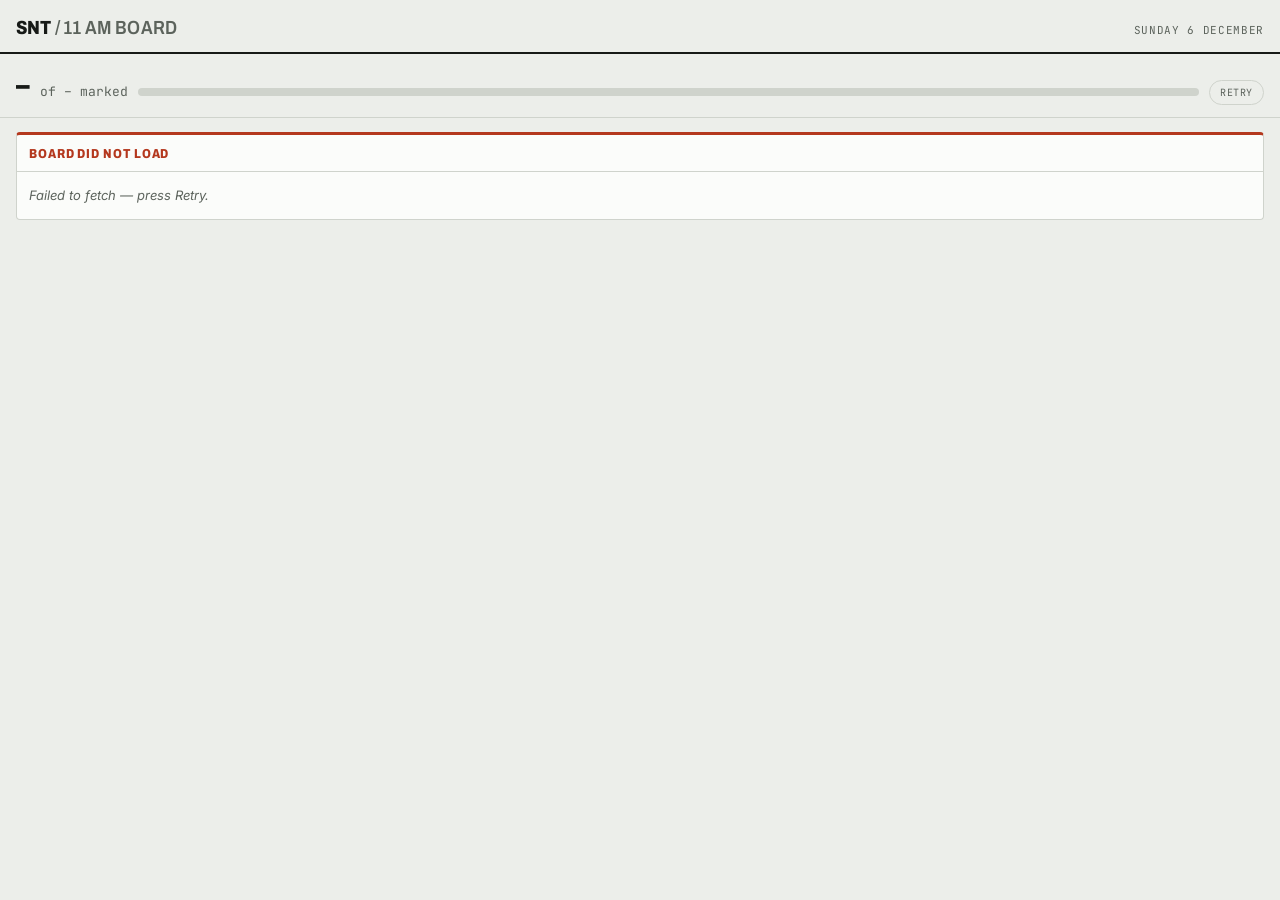
==== dashboard.html @ 56787c3a "Add files via upload" ====
<!DOCTYPE html>
<html lang="en">
<head>
<meta charset="utf-8">
<meta name="viewport" content="width=device-width, initial-scale=1">
<title>11 AM Board — SNT Field Board</title>
<link rel="preconnect" href="https://fonts.googleapis.com">
<link rel="preconnect" href="https://fonts.gstatic.com" crossorigin>
<link href="https://fonts.googleapis.com/css2?family=Archivo:wght@600;700;800&family=Inter:wght@400;500;600;700&family=JetBrains+Mono:wght@400;700&display=swap" rel="stylesheet">
<link rel="stylesheet" href="style.css">
</head>
<body>

<div class="mast">
  <h1>SNT <span>/ 11 AM Board</span></h1>
  <div class="date" id="mastDate"></div>
</div>

<div class="tally">
  <strong class="big" id="cnt">–</strong>
  <span class="of" id="of">of – marked</span>
  <span class="bar"><i id="bar" style="width:0%"></i></span>
  <button class="refresh" id="refreshBtn">Refresh</button>
</div>

<main class="board" id="board"></main>

<script src="data.js"></script>
<script>
(function () {
  const $ = (id) => document.getElementById(id);
  $("mastDate").textContent = prettyDateIST();

  const byId = Object.fromEntries(MRS.map((m) => [m.id, m]));

  function esc(s) {
    return String(s == null ? "" : s).replace(/[&<>"]/g, (c) =>
      ({ "&": "&amp;", "<": "&lt;", ">": "&gt;", '"': "&quot;" }[c])
    );
  }
  function isLate(t) {
    if (!t) return false;
    const h = parseInt(String(t).split(":")[0], 10);
    return Number.isFinite(h) && h >= CUTOFF_HOUR;
  }

  function render(rows) {
    // last entry per MR wins
    const marked = {};
    rows.forEach((r) => { marked[r.mrId] = r; });

    const buckets = {};
    ZONE_ORDER.forEach((z) => (buckets[z] = []));
    const offField = [], unmarked = [];

    MRS.forEach((m) => {
      const r = marked[m.id];
      if (!r) { unmarked.push(m); return; }
      if (r.status === "WORKING" && buckets[r.zone]) buckets[r.zone].push(r);
      else offField.push(r);
    });

    const total = MRS.length;
    const done = total - unmarked.length;
    $("cnt").textContent = done;
    $("of").textContent = "of " + total + " marked";
    $("bar").style.width = (total ? (done / total) * 100 : 0) + "%";

    let html = "";

    ZONE_ORDER.forEach((z) => {
      const list = buckets[z];
      html += `<section class="box" style="--zc:var(${ZONE_KEY[z].var})">
        <header><h2>${esc(z)}</h2><span class="n">${list.length}</span></header>`;
      html += list.length
        ? "<ul>" + list.map((r) => `<li>
              <span class="nm">${esc(r.mrName)}<span class="dv">${esc(r.division)}</span></span>
              <span class="loc">${esc(r.city)}${isLate(r.time) ? '<span class="tag-late">LATE</span>' : ""}</span>
            </li>`).join("") + "</ul>"
        : '<p class="empty">Nobody in this zone today.</p>';
      html += "</section>";
    });

    const LBL = { HQ: "Travelling to HQ", OFFICE: "SNT Office", LEAVE: "On leave" };
    html += `<section class="box offfield">
      <header><h2>Not in field — declared</h2><span class="n">${offField.length}</span></header>`;
    html += offField.length
      ? "<ul>" + offField.map((r) => `<li>
            <span class="nm">${esc(r.mrName)}<span class="dv">${esc(r.division)}</span></span>
            <span class="loc">${esc(LBL[r.status] || r.status)}${isLate(r.time) ? '<span class="tag-late">LATE</span>' : ""}</span>
          </li>`).join("") + "</ul>"
      : '<p class="empty">Everyone is in the field.</p>';
    html += "</section>";

    html += `<section class="box unmarked${unmarked.length ? "" : " clear"}">
      <header><h2>Not marked — call these</h2><span class="n">${unmarked.length}</span></header>`;
    html += unmarked.length
      ? "<ul>" + unmarked.map((m) => `<li>
            <span class="nm">${esc(m.name)}<span class="dv">${esc(m.division)}</span></span>
          </li>`).join("") + "</ul>"
      : '<p class="empty">All ' + MRS.length + ' marked. Nothing to chase.</p>';
    html += "</section>";

    $("board").innerHTML = html;
  }

  async function load() {
    const b = $("refreshBtn");
    b.textContent = "Loading…";
    try {
      const res = await fetch(API_URL + "?date=" + todayIST() + "&t=" + Date.now(), { redirect: "follow" });
      const out = await res.json();
      if (!out.ok) throw new Error(out.error || "load failed");
      render(out.rows || []);
      b.textContent = "Refresh";
    } catch (e) {
      b.textContent = "Retry";
      $("board").innerHTML =
        '<section class="box unmarked"><header><h2>Board did not load</h2></header>' +
        '<p class="empty">' + esc(e.message) + ' — press Retry.</p></section>';
    }
  }

  $("refreshBtn").addEventListener("click", load);
  load();
  setInterval(load, 60000);
})();
</script>
</body>
</html>
---- style.css ----
:root {
  --paper:  #ECEEEA;
  --card:   #FBFCFA;
  --ink:    #171A17;
  --ink-2:  #5C635C;
  --rule:   #CFD3CC;
  --green:  #17624A;
  --alert:  #B4381E;
  --late:   #A35C09;

  --z-north:   #3B5BA5;
  --z-central: #6B4E9B;
  --z-south:   #0F7A6B;
  --z-west:    #9A6A0F;

  --r: 4px;
  --shadow: 0 1px 0 var(--rule);
}

* { box-sizing: border-box; margin: 0; padding: 0; -webkit-tap-highlight-color: transparent; }

body {
  background: var(--paper);
  color: var(--ink);
  font-family: "Inter", system-ui, -apple-system, "Segoe UI", sans-serif;
  font-size: 16px;
  line-height: 1.45;
  -webkit-font-smoothing: antialiased;
}

/* ---------- masthead ---------- */
.mast {
  border-bottom: 2px solid var(--ink);
  padding: 14px 16px 10px;
  display: flex; align-items: baseline; justify-content: space-between; gap: 12px;
}
.mast h1 {
  font-family: "Archivo", "Inter", sans-serif;
  font-weight: 800; font-stretch: 85%;
  font-size: 19px; letter-spacing: .01em; text-transform: uppercase;
}
.mast h1 span { color: var(--ink-2); font-weight: 600; }
.mast .date {
  font-family: "JetBrains Mono", ui-monospace, monospace;
  font-size: 11px; color: var(--ink-2); text-transform: uppercase; letter-spacing: .06em;
  text-align: right; white-space: nowrap;
}

/* ---------- generic ---------- */
.wrap { max-width: 560px; margin: 0 auto; padding: 18px 16px 64px; }
.eyebrow {
  font-family: "JetBrains Mono", ui-monospace, monospace;
  font-size: 10px; letter-spacing: .14em; text-transform: uppercase;
  color: var(--ink-2); margin-bottom: 8px; display: block;
}
.step { margin-bottom: 26px; }
.step[hidden] { display: none; }

select, input[type="text"] {
  width: 100%; font: inherit; font-size: 17px;
  padding: 13px 12px; background: var(--card);
  border: 1px solid var(--rule); border-radius: var(--r); color: var(--ink);
  appearance: none;
  background-image: url("data:image/svg+xml;utf8,<svg xmlns='http://www.w3.org/2000/svg' width='12' height='8'><path d='M1 1l5 5 5-5' stroke='%235C635C' stroke-width='1.6' fill='none'/></svg>");
  background-repeat: no-repeat; background-position: right 12px center;
}
input[type="text"] { background-image: none; }
select:focus-visible, input:focus-visible, button:focus-visible {
  outline: 2px solid var(--ink); outline-offset: 2px;
}
select:disabled { opacity: .45; }

/* ---------- status pills ---------- */
.statuses { display: grid; gap: 8px; }
.statuses button {
  font: inherit; font-size: 16px; text-align: left;
  padding: 14px 14px; background: var(--card); color: var(--ink);
  border: 1px solid var(--rule); border-radius: var(--r); cursor: pointer;
  display: flex; align-items: center; gap: 11px;
}
.statuses button .dot {
  width: 9px; height: 9px; border-radius: 50%; border: 1.5px solid var(--ink-2); flex: none;
}
.statuses button[aria-pressed="true"] {
  border-color: var(--ink); background: var(--ink); color: var(--paper);
}
.statuses button[aria-pressed="true"] .dot { background: var(--paper); border-color: var(--paper); }

/* ---------- submit ---------- */
.submit {
  position: sticky; bottom: 0; padding: 12px 0 0;
  background: linear-gradient(transparent, var(--paper) 22%);
}
.submit button {
  width: 100%; font-family: "Archivo", sans-serif; font-weight: 700; font-stretch: 88%;
  font-size: 17px; letter-spacing: .04em; text-transform: uppercase;
  padding: 17px; border: 0; border-radius: var(--r);
  background: var(--green); color: #fff; cursor: pointer;
}
.submit button:disabled { background: var(--rule); color: var(--ink-2); cursor: not-allowed; }

.msg { margin-top: 10px; font-size: 14px; min-height: 20px; }
.msg.err { color: var(--alert); }

/* ---------- receipt ---------- */
.receipt {
  background: var(--card); border: 1px solid var(--rule);
  border-left: 4px solid var(--green); border-radius: var(--r);
  padding: 18px; margin-bottom: 18px;
}
.receipt h2 {
  font-family: "Archivo", sans-serif; font-weight: 800; font-stretch: 85%;
  text-transform: uppercase; font-size: 15px; letter-spacing: .04em; margin-bottom: 10px;
}
.receipt dl { display: grid; grid-template-columns: 92px 1fr; gap: 6px 10px; font-size: 15px; }
.receipt dt { color: var(--ink-2); font-size: 13px; padding-top: 1px; }
.receipt dd { font-weight: 600; }
.linkbtn {
  background: none; border: 0; font: inherit; font-size: 14px; color: var(--ink-2);
  text-decoration: underline; text-underline-offset: 3px; cursor: pointer; padding: 8px 0;
}

/* ============ DASHBOARD ============ */
.tally {
  display: flex; align-items: baseline; gap: 10px; flex-wrap: wrap;
  padding: 14px 16px 12px; border-bottom: 1px solid var(--rule);
}
.tally .big {
  font-family: "Archivo", sans-serif; font-weight: 800; font-stretch: 80%;
  font-size: 34px; line-height: 1; letter-spacing: -.01em;
}
.tally .of { font-family: "JetBrains Mono", monospace; font-size: 13px; color: var(--ink-2); }
.tally .bar {
  flex: 1 1 180px; height: 8px; min-width: 120px;
  background: var(--rule); border-radius: 99px; overflow: hidden;
}
.tally .bar i { display: block; height: 100%; background: var(--green); transition: width .5s ease; }
.tally .refresh {
  font-family: "JetBrains Mono", monospace; font-size: 10px; color: var(--ink-2);
  letter-spacing: .06em; text-transform: uppercase;
  background: none; border: 1px solid var(--rule); border-radius: 99px;
  padding: 5px 10px; cursor: pointer;
}

.board {
  display: grid; gap: 12px; padding: 14px 16px 60px;
  grid-template-columns: repeat(auto-fit, minmax(250px, 1fr));
  max-width: 1500px; margin: 0 auto;
}
.box {
  background: var(--card); border: 1px solid var(--rule); border-radius: var(--r);
  border-top: 3px solid var(--zc, var(--ink)); overflow: hidden;
  display: flex; flex-direction: column;
}
.box > header {
  padding: 10px 12px 8px; display: flex; align-items: baseline; justify-content: space-between;
  gap: 8px; border-bottom: 1px solid var(--rule);
}
.box > header h2 {
  font-family: "Archivo", sans-serif; font-weight: 800; font-stretch: 82%;
  font-size: 13px; text-transform: uppercase; letter-spacing: .07em; color: var(--zc, var(--ink));
}
.box > header .n {
  font-family: "JetBrains Mono", monospace; font-size: 15px; font-weight: 700; color: var(--zc, var(--ink));
}
.box ul { list-style: none; }
.box li {
  padding: 9px 12px; border-bottom: 1px solid var(--rule);
  display: flex; align-items: baseline; justify-content: space-between; gap: 8px;
}
.box li:last-child { border-bottom: 0; }
.nm { font-weight: 650; font-size: 15px; }
.dv {
  font-family: "JetBrains Mono", monospace; font-size: 9px; letter-spacing: .07em;
  text-transform: uppercase; color: var(--ink-2);
  border: 1px solid var(--rule); border-radius: 99px; padding: 1px 6px; margin-left: 6px;
  vertical-align: 1px; white-space: nowrap;
}
.loc { font-size: 14px; color: var(--ink-2); text-align: right; white-space: nowrap; }
.tag-late {
  font-family: "JetBrains Mono", monospace; font-size: 9px; letter-spacing: .06em;
  color: var(--late); border: 1px solid var(--late); border-radius: 2px; padding: 0 3px; margin-left: 5px;
}
.empty { padding: 14px 12px; font-size: 13px; color: var(--ink-2); font-style: italic; }

/* the two summary boxes */
.box.offfield { --zc: var(--ink-2); }
.box.unmarked { --zc: var(--alert); grid-column: 1 / -1; }
.box.unmarked ul { display: grid; grid-template-columns: repeat(auto-fill, minmax(180px, 1fr)); }
.box.unmarked li { border-right: 1px solid var(--rule); }
.box.unmarked.clear .empty { color: var(--green); font-style: normal; font-weight: 600; }

@media (max-width: 480px) {
  .board { padding: 12px 12px 48px; }
  .tally .big { font-size: 28px; }
}
@media (prefers-reduced-motion: reduce) { * { transition: none !important; } }
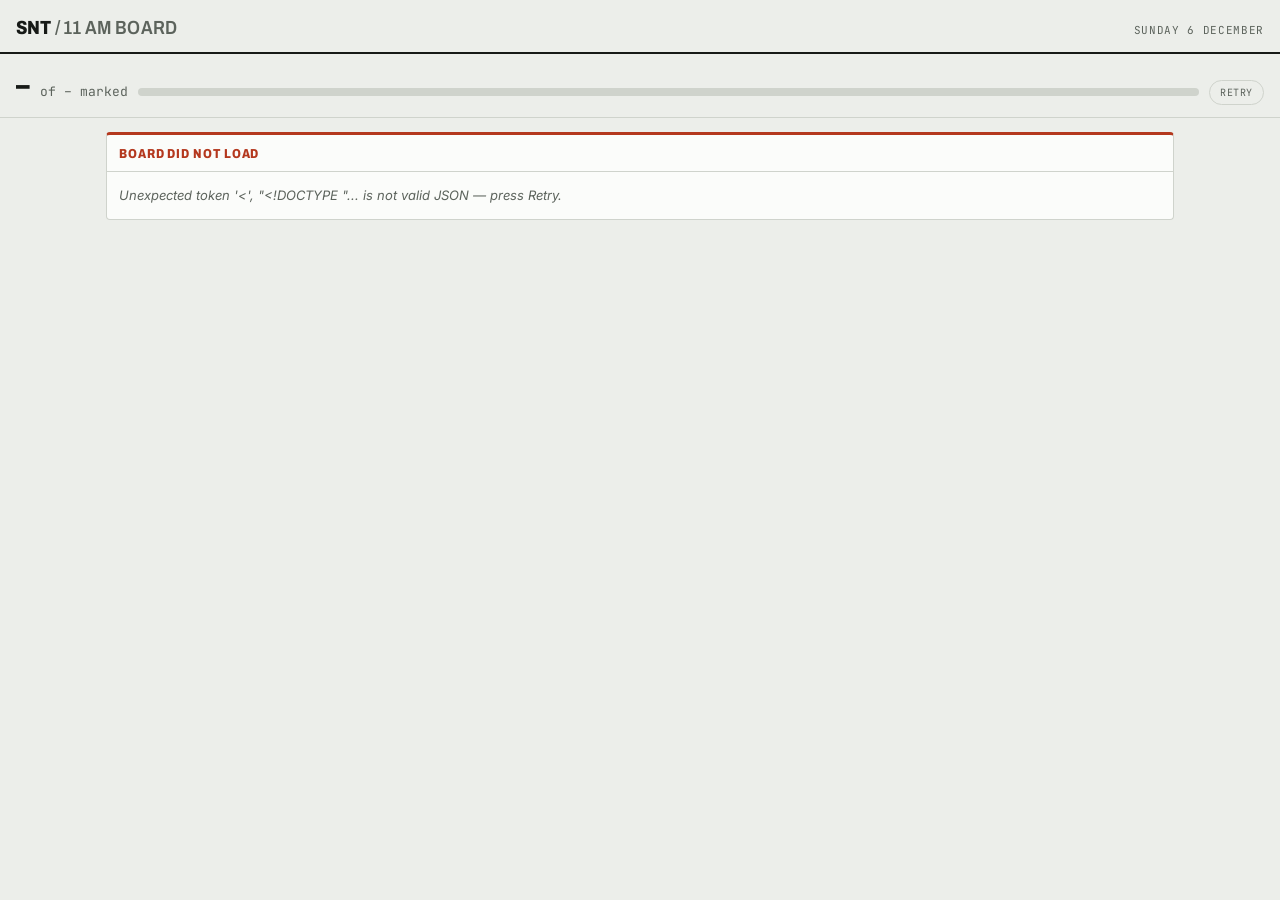
==== commit 3e43f551: "Add files via upload" ====
--- a/dashboard.html
+++ b/dashboard.html
@@ -31,26 +31,31 @@
   const $ = (id) => document.getElementById(id);
   $("mastDate").textContent = prettyDateIST();
 
-  const byId = Object.fromEntries(MRS.map((m) => [m.id, m]));
-
   function esc(s) {
     return String(s == null ? "" : s).replace(/[&<>"]/g, (c) =>
       ({ "&": "&amp;", "<": "&lt;", ">": "&gt;", '"': "&quot;" }[c])
     );
   }
   function isLate(t) {
-    if (!t) return false;
-    const h = parseInt(String(t).split(":")[0], 10);
+    const h = parseInt(String(t || "").split(":")[0], 10);
     return Number.isFinite(h) && h >= CUTOFF_HOUR;
+  }
+  const lateTag = (t) => (isLate(t) ? '<span class="tag-late">LATE</span>' : "");
+  const nameCell = (n, d) =>
+    `<span class="nm">${esc(n)}<span class="dv">${esc(d)}</span></span>`;
+
+  function boxHTML(cls, style, title, count, inner) {
+    return `<section class="box ${cls}"${style}>
+      <header><h2>${esc(title)}</h2><span class="n">${count}</span></header>
+      ${inner}</section>`;
   }
 
   function render(rows) {
-    // last entry per MR wins
     const marked = {};
-    rows.forEach((r) => { marked[r.mrId] = r; });
+    rows.forEach((r) => { marked[r.mrId] = r; });   // last row per MR wins
 
     const buckets = {};
-    ZONE_ORDER.forEach((z) => (buckets[z] = []));
+    BOARD_ORDER.forEach((z) => (buckets[z] = []));
     const offField = [], unmarked = [];
 
     MRS.forEach((m) => {
@@ -60,46 +65,41 @@
       else offField.push(r);
     });
 
-    const total = MRS.length;
-    const done = total - unmarked.length;
+    const total = MRS.length, done = total - unmarked.length;
     $("cnt").textContent = done;
     $("of").textContent = "of " + total + " marked";
     $("bar").style.width = (total ? (done / total) * 100 : 0) + "%";
 
     let html = "";
 
-    ZONE_ORDER.forEach((z) => {
+    // --- the map: 2x2 ---
+    BOARD_ORDER.forEach((z) => {
       const list = buckets[z];
-      html += `<section class="box" style="--zc:var(${ZONE_KEY[z].var})">
-        <header><h2>${esc(z)}</h2><span class="n">${list.length}</span></header>`;
-      html += list.length
-        ? "<ul>" + list.map((r) => `<li>
-              <span class="nm">${esc(r.mrName)}<span class="dv">${esc(r.division)}</span></span>
-              <span class="loc">${esc(r.city)}${isLate(r.time) ? '<span class="tag-late">LATE</span>' : ""}</span>
-            </li>`).join("") + "</ul>"
+      const inner = list.length
+        ? "<ul>" + list.map((r) =>
+            `<li>${nameCell(r.mrName, r.division)}<span class="loc">${esc(r.city)}${lateTag(r.time)}</span></li>`
+          ).join("") + "</ul>"
         : '<p class="empty">Nobody in this zone today.</p>';
-      html += "</section>";
+      html += boxHTML("zone", ` style="--zc:var(${ZONE_KEY[z].var})"`, z, list.length, inner);
     });
 
+    html += '<div class="rule"></div>';
+
+    // --- summary row ---
     const LBL = { HQ: "Travelling to HQ", OFFICE: "SNT Office", LEAVE: "On leave" };
-    html += `<section class="box offfield">
-      <header><h2>Not in field — declared</h2><span class="n">${offField.length}</span></header>`;
-    html += offField.length
-      ? "<ul>" + offField.map((r) => `<li>
-            <span class="nm">${esc(r.mrName)}<span class="dv">${esc(r.division)}</span></span>
-            <span class="loc">${esc(LBL[r.status] || r.status)}${isLate(r.time) ? '<span class="tag-late">LATE</span>' : ""}</span>
-          </li>`).join("") + "</ul>"
-      : '<p class="empty">Everyone is in the field.</p>';
-    html += "</section>";
+    html += boxHTML("offfield", "", "Not in field — declared", offField.length,
+      offField.length
+        ? "<ul>" + offField.map((r) =>
+            `<li>${nameCell(r.mrName, r.division)}<span class="loc">${esc(LBL[r.status] || r.status)}${lateTag(r.time)}</span></li>`
+          ).join("") + "</ul>"
+        : '<p class="empty">Everyone is in the field.</p>'
+    );
 
-    html += `<section class="box unmarked${unmarked.length ? "" : " clear"}">
-      <header><h2>Not marked — call these</h2><span class="n">${unmarked.length}</span></header>`;
-    html += unmarked.length
-      ? "<ul>" + unmarked.map((m) => `<li>
-            <span class="nm">${esc(m.name)}<span class="dv">${esc(m.division)}</span></span>
-          </li>`).join("") + "</ul>"
-      : '<p class="empty">All ' + MRS.length + ' marked. Nothing to chase.</p>';
-    html += "</section>";
+    html += boxHTML("unmarked" + (unmarked.length ? "" : " clear"), "", "Not marked — call these", unmarked.length,
+      unmarked.length
+        ? "<ul>" + unmarked.map((m) => `<li>${nameCell(m.name, m.division)}</li>`).join("") + "</ul>"
+        : `<p class="empty">All ${total} marked. Nothing to chase.</p>`
+    );
 
     $("board").innerHTML = html;
   }
@@ -108,15 +108,18 @@
     const b = $("refreshBtn");
     b.textContent = "Loading…";
     try {
+      await loadMaster();   // live MR list from the Master tab
       const res = await fetch(API_URL + "?date=" + todayIST() + "&t=" + Date.now(), { redirect: "follow" });
       const out = await res.json();
       if (!out.ok) throw new Error(out.error || "load failed");
       render(out.rows || []);
-      b.textContent = "Refresh";
+      b.textContent = MRS_SOURCE === "sheet" ? "Refresh" : "Refresh · old list";
+      b.title = MRS_SOURCE === "sheet" ? "" :
+        "Could not read the Master tab — showing the built-in MR list, which may be out of date.";
     } catch (e) {
       b.textContent = "Retry";
       $("board").innerHTML =
-        '<section class="box unmarked"><header><h2>Board did not load</h2></header>' +
+        '<section class="box unmarked" style="grid-column:1/-1"><header><h2>Board did not load</h2></header>' +
         '<p class="empty">' + esc(e.message) + ' — press Retry.</p></section>';
     }
   }
--- a/style.css
+++ b/style.css
@@ -142,10 +142,15 @@
   padding: 5px 10px; cursor: pointer;
 }
 
+/* 2x2, laid out like the Gujarat map:
+     North      | Central
+     Saurashtra | South
+   then a 2-up summary row underneath.  */
 .board {
   display: grid; gap: 12px; padding: 14px 16px 60px;
-  grid-template-columns: repeat(auto-fit, minmax(250px, 1fr));
-  max-width: 1500px; margin: 0 auto;
+  grid-template-columns: 1fr 1fr;
+  align-items: start;
+  max-width: 1100px; margin: 0 auto;
 }
 .box {
   background: var(--card); border: 1px solid var(--rule); border-radius: var(--r);
@@ -183,15 +188,23 @@
 }
 .empty { padding: 14px 12px; font-size: 13px; color: var(--ink-2); font-style: italic; }
 
-/* the two summary boxes */
+/* the four zone boxes hold a floor height so an empty zone
+   doesn't make the 2x2 grid look broken */
+.box.zone { min-height: 128px; }
+
+/* summary row: the two boxes sit side by side under the map */
 .box.offfield { --zc: var(--ink-2); }
-.box.unmarked { --zc: var(--alert); grid-column: 1 / -1; }
-.box.unmarked ul { display: grid; grid-template-columns: repeat(auto-fill, minmax(180px, 1fr)); }
-.box.unmarked li { border-right: 1px solid var(--rule); }
+.box.unmarked { --zc: var(--alert); }
 .box.unmarked.clear .empty { color: var(--green); font-style: normal; font-weight: 600; }
 
-@media (max-width: 480px) {
-  .board { padding: 12px 12px 48px; }
+/* the map row gets a hairline gutter so it reads as one unit */
+.board .rule {
+  grid-column: 1 / -1; height: 0; border-top: 1px solid var(--rule); margin: 4px 0 0;
+}
+
+@media (max-width: 720px) {
+  .board { grid-template-columns: 1fr; padding: 12px 12px 48px; }
+  .box.zone { min-height: 0; }
   .tally .big { font-size: 28px; }
 }
 @media (prefers-reduced-motion: reduce) { * { transition: none !important; } }
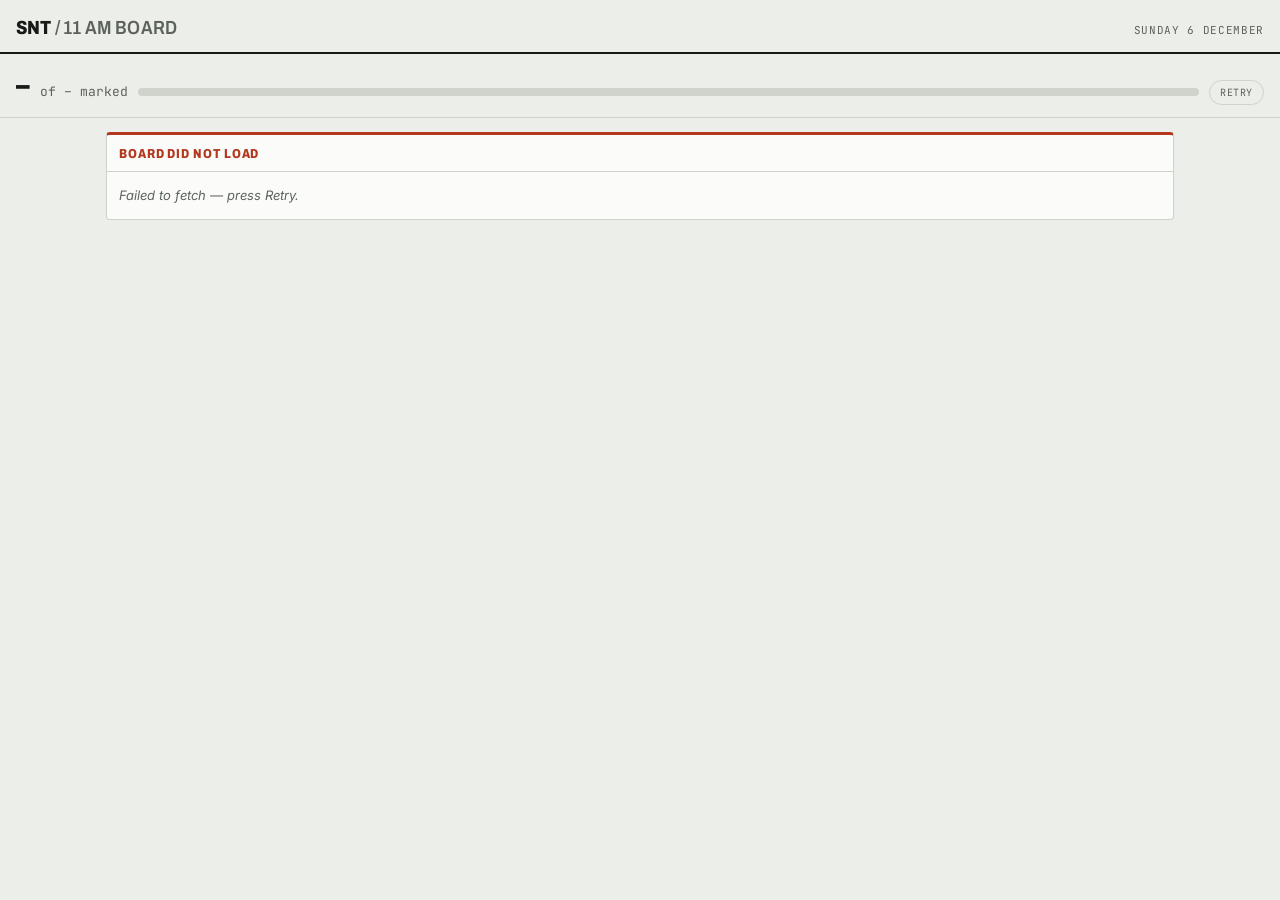
==== commit 6e0a31cd: "Explain Apps Script HTML responses instead of 'Unexpected token' JSON errors Both pages parsed the w" ====
--- a/dashboard.html
+++ b/dashboard.html
@@ -109,8 +109,7 @@
     b.textContent = "Loading…";
     try {
       await loadMaster();   // live MR list from the Master tab
-      const res = await fetch(API_URL + "?date=" + todayIST() + "&t=" + Date.now(), { redirect: "follow" });
-      const out = await res.json();
+      const out = await apiFetch(API_URL + "?date=" + todayIST() + "&t=" + Date.now());
       if (!out.ok) throw new Error(out.error || "load failed");
       render(out.rows || []);
       b.textContent = MRS_SOURCE === "sheet" ? "Refresh" : "Refresh · old list";
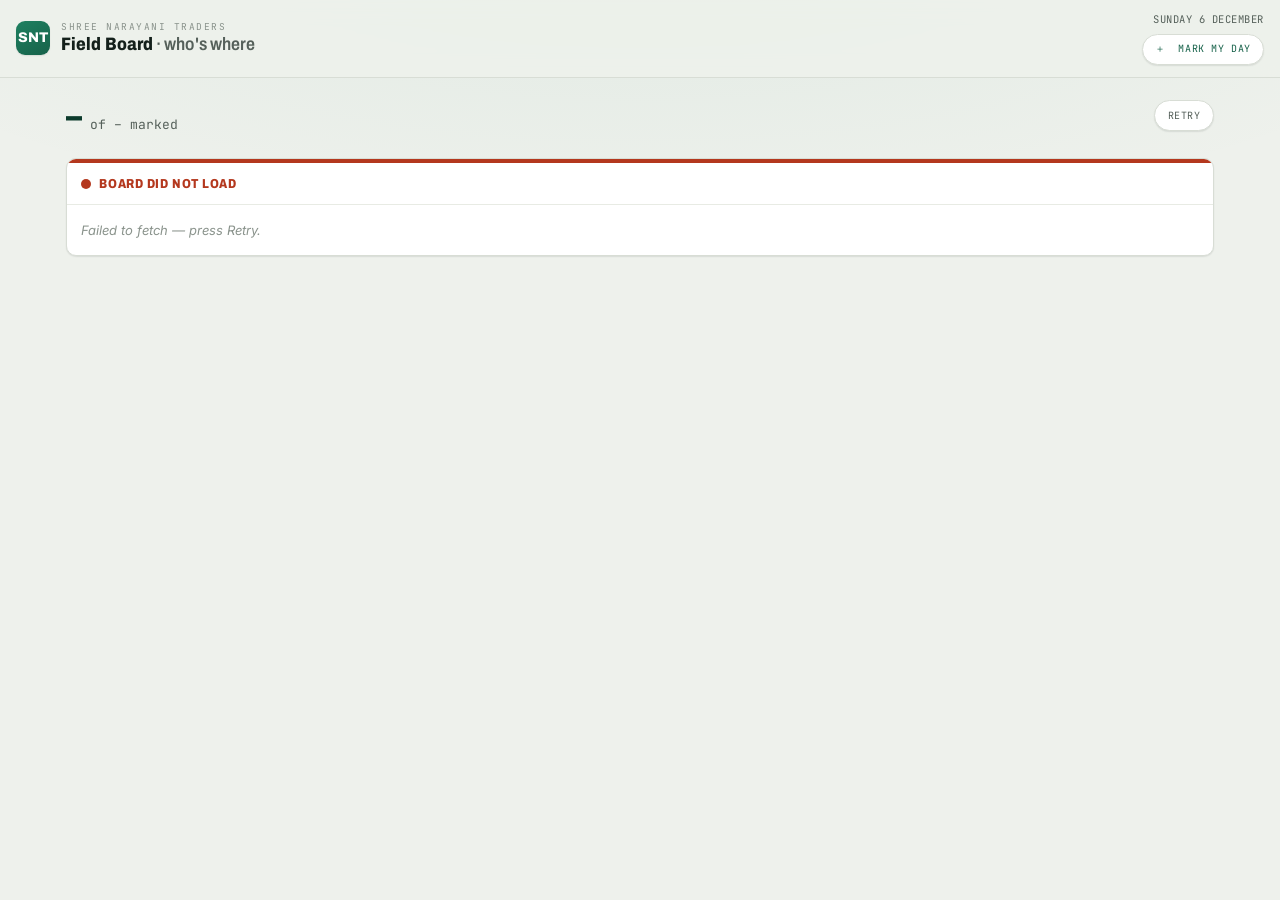
==== commit 448248e9: "Redesign UI, add Ahmedabad zone, multi-select towns/zones, remove HQ & LATE - Remove the 'Travelling" ====
--- a/dashboard.html
+++ b/dashboard.html
@@ -3,7 +3,8 @@
 <head>
 <meta charset="utf-8">
 <meta name="viewport" content="width=device-width, initial-scale=1">
-<title>11 AM Board — SNT Field Board</title>
+<meta name="theme-color" content="#EEF1EC">
+<title>Live Board — SNT Field Board</title>
 <link rel="preconnect" href="https://fonts.googleapis.com">
 <link rel="preconnect" href="https://fonts.gstatic.com" crossorigin>
 <link href="https://fonts.googleapis.com/css2?family=Archivo:wght@600;700;800&family=Inter:wght@400;500;600;700&family=JetBrains+Mono:wght@400;700&display=swap" rel="stylesheet">
@@ -11,15 +12,26 @@
 </head>
 <body>
 
-<div class="mast">
-  <h1>SNT <span>/ 11 AM Board</span></h1>
-  <div class="date" id="mastDate"></div>
-</div>
+<header class="mast">
+  <div class="brand">
+    <div class="logo">SNT</div>
+    <div class="tt">
+      <span class="co">Shree Narayani Traders</span>
+      <h1>Field Board <span>· who's where</span></h1>
+    </div>
+  </div>
+  <div style="display:flex;flex-direction:column;align-items:flex-end;gap:7px">
+    <div class="date" id="mastDate"></div>
+    <a class="pill" href="index.html">＋&nbsp; Mark my day</a>
+  </div>
+</header>
 
 <div class="tally">
-  <strong class="big" id="cnt">–</strong>
-  <span class="of" id="of">of – marked</span>
-  <span class="bar"><i id="bar" style="width:0%"></i></span>
+  <div class="figure">
+    <strong class="big" id="cnt">–</strong>
+    <span class="of" id="of">of – marked</span>
+  </div>
+  <div class="meter"><span class="bar"><i id="bar" style="width:0%"></i></span></div>
   <button class="refresh" id="refreshBtn">Refresh</button>
 </div>
 
@@ -36,11 +48,6 @@
       ({ "&": "&amp;", "<": "&lt;", ">": "&gt;", '"': "&quot;" }[c])
     );
   }
-  function isLate(t) {
-    const h = parseInt(String(t || "").split(":")[0], 10);
-    return Number.isFinite(h) && h >= CUTOFF_HOUR;
-  }
-  const lateTag = (t) => (isLate(t) ? '<span class="tag-late">LATE</span>' : "");
   const nameCell = (n, d) =>
     `<span class="nm">${esc(n)}<span class="dv">${esc(d)}</span></span>`;
 
@@ -61,8 +68,22 @@
     MRS.forEach((m) => {
       const r = marked[m.id];
       if (!r) { unmarked.push(m); return; }
-      if (r.status === "WORKING" && buckets[r.zone]) buckets[r.zone].push(r);
-      else offField.push(r);
+      if (r.status === "WORKING") {
+        // An MR can log towns across several zones in one entry.
+        // Group their towns by the zone each town belongs to.
+        const towns = splitList(r.city);
+        const declared = splitList(r.zone);
+        const byZone = {};
+        towns.forEach((t) => {
+          const z = CITY_TO_ZONE[t] || declared[0];
+          if (z && buckets[z]) (byZone[z] = byZone[z] || []).push(t);
+        });
+        Object.keys(byZone).forEach((z) => {
+          buckets[z].push({ mrName: r.mrName, division: r.division, towns: byZone[z] });
+        });
+      } else {
+        offField.push(r);
+      }
     });
 
     const total = MRS.length, done = total - unmarked.length;
@@ -70,38 +91,38 @@
     $("of").textContent = "of " + total + " marked";
     $("bar").style.width = (total ? (done / total) * 100 : 0) + "%";
 
-    let html = "";
-
-    // --- the map: 2x2 ---
+    // --- the zones ---
+    let zonesHTML = "";
     BOARD_ORDER.forEach((z) => {
       const list = buckets[z];
       const inner = list.length
-        ? "<ul>" + list.map((r) =>
-            `<li>${nameCell(r.mrName, r.division)}<span class="loc">${esc(r.city)}${lateTag(r.time)}</span></li>`
+        ? "<ul>" + list.map((e) =>
+            `<li>${nameCell(e.mrName, e.division)}<span class="loc">${esc(e.towns.join(", "))}</span></li>`
           ).join("") + "</ul>"
         : '<p class="empty">Nobody in this zone today.</p>';
-      html += boxHTML("zone", ` style="--zc:var(${ZONE_KEY[z].var})"`, z, list.length, inner);
+      zonesHTML += boxHTML("zone", ` style="--zc:var(${ZONE_KEY[z].var})"`, z, list.length, inner);
     });
-
-    html += '<div class="rule"></div>';
 
     // --- summary row ---
     const LBL = { HQ: "Travelling to HQ", OFFICE: "SNT Office", LEAVE: "On leave" };
-    html += boxHTML("offfield", "", "Not in field — declared", offField.length,
+    const offHTML = boxHTML("offfield", "", "Not in field — declared", offField.length,
       offField.length
         ? "<ul>" + offField.map((r) =>
-            `<li>${nameCell(r.mrName, r.division)}<span class="loc">${esc(LBL[r.status] || r.status)}${lateTag(r.time)}</span></li>`
+            `<li>${nameCell(r.mrName, r.division)}<span class="loc">${esc(LBL[r.status] || r.status)}</span></li>`
           ).join("") + "</ul>"
         : '<p class="empty">Everyone is in the field.</p>'
     );
 
-    html += boxHTML("unmarked" + (unmarked.length ? "" : " clear"), "", "Not marked — call these", unmarked.length,
+    const unmarkedHTML = boxHTML("unmarked" + (unmarked.length ? "" : " clear"), "", "Not marked — call these", unmarked.length,
       unmarked.length
         ? "<ul>" + unmarked.map((m) => `<li>${nameCell(m.name, m.division)}</li>`).join("") + "</ul>"
         : `<p class="empty">All ${total} marked. Nothing to chase.</p>`
     );
 
-    $("board").innerHTML = html;
+    $("board").innerHTML =
+      '<div class="zones-grid">' + zonesHTML + '</div>' +
+      '<div class="divider">Summary</div>' +
+      '<div class="summary-grid">' + offHTML + unmarkedHTML + '</div>';
   }
 
   async function load() {
@@ -118,8 +139,9 @@
     } catch (e) {
       b.textContent = "Retry";
       $("board").innerHTML =
-        '<section class="box unmarked" style="grid-column:1/-1"><header><h2>Board did not load</h2></header>' +
-        '<p class="empty">' + esc(e.message) + ' — press Retry.</p></section>';
+        '<div class="zones-grid"><section class="box unmarked" style="grid-column:1/-1">' +
+        '<header><h2>Board did not load</h2></header>' +
+        '<p class="empty">' + esc(e.message) + (e.apiConfig ? '.' : ' — press Retry.') + '</p></section></div>';
     }
   }
 
--- a/style.css
+++ b/style.css
@@ -1,210 +1,365 @@
 :root {
-  --paper:  #ECEEEA;
-  --card:   #FBFCFA;
-  --ink:    #171A17;
-  --ink-2:  #5C635C;
-  --rule:   #CFD3CC;
-  --green:  #17624A;
-  --alert:  #B4381E;
-  --late:   #A35C09;
-
-  --z-north:   #3B5BA5;
-  --z-central: #6B4E9B;
-  --z-south:   #0F7A6B;
-  --z-west:    #9A6A0F;
-
-  --r: 4px;
-  --shadow: 0 1px 0 var(--rule);
+  /* surfaces & ink */
+  --paper:   #EEF1EC;
+  --paper-2: #E4E8E1;
+  --card:    #FFFFFF;
+  --ink:     #14201B;
+  --ink-2:   #55605A;
+  --ink-3:   #8A938C;
+  --rule:    #D8DDD5;
+  --rule-2:  #E8EBE4;
+
+  /* brand */
+  --brand:   #17624A;
+  --brand-2: #1E8060;
+  --brand-ink: #0C3B2C;
+  --alert:   #B4381E;
+
+  /* zones — validated for distinctness on the card surface */
+  --z-ahmedabad: #C0392B;
+  --z-north:     #2F6BB0;
+  --z-central:   #9B3B8C;
+  --z-south:     #0E8B6E;
+  --z-west:      #B58A0A;
+
+  --r:   10px;
+  --r-sm: 7px;
+  --shadow-1: 0 1px 2px rgba(20,32,27,.06), 0 1px 1px rgba(20,32,27,.04);
+  --shadow-2: 0 4px 14px rgba(20,32,27,.09), 0 1px 3px rgba(20,32,27,.06);
 }
 
 * { box-sizing: border-box; margin: 0; padding: 0; -webkit-tap-highlight-color: transparent; }
 
+html { scroll-behavior: smooth; }
+
 body {
-  background: var(--paper);
+  background:
+    radial-gradient(120% 60% at 50% -10%, rgba(30,128,96,.07), transparent 60%),
+    var(--paper);
   color: var(--ink);
   font-family: "Inter", system-ui, -apple-system, "Segoe UI", sans-serif;
   font-size: 16px;
   line-height: 1.45;
   -webkit-font-smoothing: antialiased;
+  min-height: 100vh;
 }
 
 /* ---------- masthead ---------- */
 .mast {
-  border-bottom: 2px solid var(--ink);
-  padding: 14px 16px 10px;
-  display: flex; align-items: baseline; justify-content: space-between; gap: 12px;
+  position: sticky; top: 0; z-index: 20;
+  background: rgba(238,241,236,.86);
+  backdrop-filter: saturate(1.4) blur(10px);
+  -webkit-backdrop-filter: saturate(1.4) blur(10px);
+  border-bottom: 1px solid var(--rule);
+  padding: 12px 16px;
+  display: flex; align-items: center; justify-content: space-between; gap: 12px;
+}
+.mast .brand { display: flex; align-items: center; gap: 11px; min-width: 0; }
+.mast .logo {
+  width: 34px; height: 34px; border-radius: 9px; flex: none;
+  background: linear-gradient(150deg, var(--brand-2), var(--brand));
+  color: #fff; display: grid; place-items: center;
+  font-family: "Archivo", sans-serif; font-weight: 800; font-size: 14px;
+  letter-spacing: .02em; box-shadow: var(--shadow-1);
+}
+.mast .tt { min-width: 0; }
+.mast .co {
+  display: block;
+  font-family: "JetBrains Mono", ui-monospace, monospace;
+  font-size: 9.5px; letter-spacing: .16em; text-transform: uppercase;
+  color: var(--ink-3); line-height: 1;
+  white-space: nowrap; overflow: hidden; text-overflow: ellipsis;
 }
 .mast h1 {
   font-family: "Archivo", "Inter", sans-serif;
   font-weight: 800; font-stretch: 85%;
-  font-size: 19px; letter-spacing: .01em; text-transform: uppercase;
+  font-size: 18px; letter-spacing: .005em; line-height: 1.15; margin-top: 3px;
 }
 .mast h1 span { color: var(--ink-2); font-weight: 600; }
 .mast .date {
   font-family: "JetBrains Mono", ui-monospace, monospace;
-  font-size: 11px; color: var(--ink-2); text-transform: uppercase; letter-spacing: .06em;
+  font-size: 10.5px; color: var(--ink-2); text-transform: uppercase; letter-spacing: .05em;
   text-align: right; white-space: nowrap;
 }
 
 /* ---------- generic ---------- */
-.wrap { max-width: 560px; margin: 0 auto; padding: 18px 16px 64px; }
+.wrap { max-width: 580px; margin: 0 auto; padding: 20px 16px 40px; }
 .eyebrow {
   font-family: "JetBrains Mono", ui-monospace, monospace;
   font-size: 10px; letter-spacing: .14em; text-transform: uppercase;
-  color: var(--ink-2); margin-bottom: 8px; display: block;
-}
-.step { margin-bottom: 26px; }
+  color: var(--ink-2); margin-bottom: 9px; display: block;
+}
+.eyebrow .req { color: var(--alert); }
+.step {
+  margin-bottom: 16px; background: var(--card);
+  border: 1px solid var(--rule); border-radius: var(--r);
+  padding: 16px 16px 18px; box-shadow: var(--shadow-1);
+}
 .step[hidden] { display: none; }
+.hint { font-size: 12.5px; color: var(--ink-3); margin-top: -3px; margin-bottom: 12px; }
 
 select, input[type="text"] {
   width: 100%; font: inherit; font-size: 17px;
-  padding: 13px 12px; background: var(--card);
-  border: 1px solid var(--rule); border-radius: var(--r); color: var(--ink);
+  padding: 13px 12px; background: var(--paper);
+  border: 1px solid var(--rule); border-radius: var(--r-sm); color: var(--ink);
   appearance: none;
-  background-image: url("data:image/svg+xml;utf8,<svg xmlns='http://www.w3.org/2000/svg' width='12' height='8'><path d='M1 1l5 5 5-5' stroke='%235C635C' stroke-width='1.6' fill='none'/></svg>");
-  background-repeat: no-repeat; background-position: right 12px center;
+  background-image: url("data:image/svg+xml;utf8,<svg xmlns='http://www.w3.org/2000/svg' width='12' height='8'><path d='M1 1l5 5 5-5' stroke='%2355605A' stroke-width='1.6' fill='none'/></svg>");
+  background-repeat: no-repeat; background-position: right 14px center;
+  transition: border-color .15s ease, box-shadow .15s ease;
 }
 input[type="text"] { background-image: none; }
+select:focus, input:focus {
+  outline: none; border-color: var(--brand-2);
+  box-shadow: 0 0 0 3px rgba(30,128,96,.16);
+}
 select:focus-visible, input:focus-visible, button:focus-visible {
-  outline: 2px solid var(--ink); outline-offset: 2px;
-}
-select:disabled { opacity: .45; }
+  outline: 2px solid var(--brand-ink); outline-offset: 2px;
+}
+select:disabled { opacity: .5; }
 
 /* ---------- status pills ---------- */
-.statuses { display: grid; gap: 8px; }
+.statuses { display: grid; gap: 9px; }
 .statuses button {
-  font: inherit; font-size: 16px; text-align: left;
-  padding: 14px 14px; background: var(--card); color: var(--ink);
-  border: 1px solid var(--rule); border-radius: var(--r); cursor: pointer;
-  display: flex; align-items: center; gap: 11px;
-}
+  font: inherit; font-size: 16px; font-weight: 550; text-align: left;
+  padding: 15px 15px; background: var(--paper); color: var(--ink);
+  border: 1px solid var(--rule); border-radius: var(--r-sm); cursor: pointer;
+  display: flex; align-items: center; gap: 12px;
+  transition: transform .08s ease, border-color .15s ease, background .15s ease;
+}
+.statuses button:active { transform: scale(.99); }
 .statuses button .dot {
-  width: 9px; height: 9px; border-radius: 50%; border: 1.5px solid var(--ink-2); flex: none;
+  width: 11px; height: 11px; border-radius: 50%; border: 2px solid var(--ink-3); flex: none;
+  transition: background .15s ease, border-color .15s ease;
 }
 .statuses button[aria-pressed="true"] {
-  border-color: var(--ink); background: var(--ink); color: var(--paper);
-}
-.statuses button[aria-pressed="true"] .dot { background: var(--paper); border-color: var(--paper); }
+  border-color: var(--brand); background: var(--brand); color: #fff;
+  box-shadow: var(--shadow-1);
+}
+.statuses button[aria-pressed="true"] .dot {
+  background: #fff; border-color: #fff;
+  box-shadow: inset 0 0 0 2.5px var(--brand);
+}
+
+/* ---------- chips (zones & towns, multi-select) ---------- */
+.chips { display: flex; flex-wrap: wrap; gap: 8px; }
+.chip {
+  --cc: var(--ink);
+  font: inherit; font-size: 14.5px; font-weight: 550;
+  padding: 9px 13px; min-height: 40px;
+  background: var(--paper); color: var(--ink);
+  border: 1.5px solid var(--rule); border-radius: 99px; cursor: pointer;
+  display: inline-flex; align-items: center; gap: 7px;
+  transition: transform .08s ease, border-color .15s ease, background .15s ease;
+}
+.chip:active { transform: scale(.96); }
+.chip .tick {
+  width: 8px; height: 8px; border-radius: 50%; background: var(--cc);
+  flex: none; opacity: .55; transition: opacity .15s ease, transform .15s ease;
+}
+.chip[aria-pressed="true"] {
+  border-color: var(--cc);
+  background: color-mix(in srgb, var(--cc) 15%, var(--card));
+  color: color-mix(in srgb, var(--cc) 72%, var(--ink));
+  font-weight: 650;
+}
+.chip[aria-pressed="true"] .tick { opacity: 1; transform: scale(1.15); }
+
+.townzone { margin-top: 14px; }
+.townzone:first-child { margin-top: 0; }
+.townzone > .zlabel {
+  display: flex; align-items: center; gap: 7px; margin-bottom: 9px;
+  font-family: "JetBrains Mono", monospace; font-size: 10.5px;
+  letter-spacing: .1em; text-transform: uppercase; color: var(--ink-2);
+}
+.townzone > .zlabel::before {
+  content: ""; width: 9px; height: 9px; border-radius: 3px; background: var(--cc, var(--ink));
+}
+.emptytowns { font-size: 13.5px; color: var(--ink-3); font-style: italic; }
 
 /* ---------- submit ---------- */
 .submit {
-  position: sticky; bottom: 0; padding: 12px 0 0;
-  background: linear-gradient(transparent, var(--paper) 22%);
+  position: sticky; bottom: 0; padding: 14px 0 max(10px, env(safe-area-inset-bottom));
+  background: linear-gradient(transparent, var(--paper) 30%);
+  z-index: 10;
 }
 .submit button {
-  width: 100%; font-family: "Archivo", sans-serif; font-weight: 700; font-stretch: 88%;
-  font-size: 17px; letter-spacing: .04em; text-transform: uppercase;
+  width: 100%; font-family: "Archivo", sans-serif; font-weight: 700; font-stretch: 90%;
+  font-size: 17px; letter-spacing: .03em; text-transform: uppercase;
   padding: 17px; border: 0; border-radius: var(--r);
-  background: var(--green); color: #fff; cursor: pointer;
-}
-.submit button:disabled { background: var(--rule); color: var(--ink-2); cursor: not-allowed; }
-
-.msg { margin-top: 10px; font-size: 14px; min-height: 20px; }
-.msg.err { color: var(--alert); }
+  background: linear-gradient(150deg, var(--brand-2), var(--brand));
+  color: #fff; cursor: pointer; box-shadow: var(--shadow-2);
+  transition: transform .08s ease, filter .15s ease;
+}
+.submit button:active { transform: translateY(1px) scale(.995); }
+.submit button:disabled {
+  background: var(--rule); color: var(--ink-3); cursor: not-allowed;
+  box-shadow: none;
+}
+
+.msg { margin-top: 11px; font-size: 14px; min-height: 20px; }
+.msg.err { color: var(--alert); font-weight: 500; }
+
+/* ---------- dashboard link on the form ---------- */
+.boardlink {
+  display: flex; align-items: center; justify-content: space-between; gap: 12px;
+  margin-top: 22px; padding: 15px 17px;
+  background: var(--card); border: 1px solid var(--rule); border-radius: var(--r);
+  box-shadow: var(--shadow-1); text-decoration: none; color: var(--ink);
+  transition: transform .1s ease, box-shadow .15s ease, border-color .15s ease;
+}
+.boardlink:hover { box-shadow: var(--shadow-2); border-color: var(--rule); transform: translateY(-1px); }
+.boardlink .bl-txt strong {
+  display: block; font-family: "Archivo", sans-serif; font-weight: 700; font-stretch: 90%;
+  font-size: 15px; letter-spacing: .01em;
+}
+.boardlink .bl-txt span { font-size: 12.5px; color: var(--ink-2); }
+.boardlink .bl-go {
+  flex: none; width: 34px; height: 34px; border-radius: 50%;
+  background: var(--paper-2); color: var(--brand); display: grid; place-items: center;
+  font-size: 17px; font-weight: 700;
+}
+
+/* mast button variant (small pill, used on the form header) */
+.mast .pill {
+  flex: none; font-family: "JetBrains Mono", monospace; font-size: 10px;
+  letter-spacing: .06em; text-transform: uppercase; text-decoration: none;
+  color: var(--brand); background: var(--card); border: 1px solid var(--rule);
+  border-radius: 99px; padding: 7px 12px; box-shadow: var(--shadow-1);
+  display: inline-flex; align-items: center; gap: 6px; white-space: nowrap;
+}
 
 /* ---------- receipt ---------- */
 .receipt {
   background: var(--card); border: 1px solid var(--rule);
-  border-left: 4px solid var(--green); border-radius: var(--r);
-  padding: 18px; margin-bottom: 18px;
+  border-radius: var(--r); box-shadow: var(--shadow-2);
+  padding: 20px; margin-bottom: 18px; position: relative; overflow: hidden;
+}
+.receipt::before {
+  content: ""; position: absolute; inset: 0 auto 0 0; width: 4px;
+  background: linear-gradient(var(--brand-2), var(--brand));
+}
+.receipt .rok {
+  display: inline-flex; align-items: center; gap: 8px; margin-bottom: 12px;
+}
+.receipt .rok .check {
+  width: 22px; height: 22px; border-radius: 50%; background: var(--brand);
+  color: #fff; display: grid; place-items: center; font-size: 13px; flex: none;
 }
 .receipt h2 {
   font-family: "Archivo", sans-serif; font-weight: 800; font-stretch: 85%;
-  text-transform: uppercase; font-size: 15px; letter-spacing: .04em; margin-bottom: 10px;
-}
-.receipt dl { display: grid; grid-template-columns: 92px 1fr; gap: 6px 10px; font-size: 15px; }
+  text-transform: uppercase; font-size: 15px; letter-spacing: .03em;
+}
+.receipt dl { display: grid; grid-template-columns: 88px 1fr; gap: 8px 12px; font-size: 15px; }
 .receipt dt { color: var(--ink-2); font-size: 13px; padding-top: 1px; }
 .receipt dd { font-weight: 600; }
 .linkbtn {
-  background: none; border: 0; font: inherit; font-size: 14px; color: var(--ink-2);
-  text-decoration: underline; text-underline-offset: 3px; cursor: pointer; padding: 8px 0;
+  background: none; border: 0; font: inherit; font-size: 14px; color: var(--brand);
+  text-decoration: underline; text-underline-offset: 3px; cursor: pointer;
+  padding: 12px 0 2px; font-weight: 500;
 }
 
 /* ============ DASHBOARD ============ */
 .tally {
-  display: flex; align-items: baseline; gap: 10px; flex-wrap: wrap;
-  padding: 14px 16px 12px; border-bottom: 1px solid var(--rule);
-}
+  max-width: 1180px; margin: 0 auto;
+  display: flex; align-items: center; gap: 14px 16px; flex-wrap: wrap;
+  padding: 18px 16px 16px;
+}
+.tally .figure { display: flex; align-items: baseline; gap: 9px; }
 .tally .big {
   font-family: "Archivo", sans-serif; font-weight: 800; font-stretch: 80%;
-  font-size: 34px; line-height: 1; letter-spacing: -.01em;
+  font-size: 40px; line-height: 1; letter-spacing: -.02em; color: var(--brand-ink);
 }
 .tally .of { font-family: "JetBrains Mono", monospace; font-size: 13px; color: var(--ink-2); }
+.tally .meter {
+  flex: 1 1 200px; min-width: 140px;
+}
 .tally .bar {
-  flex: 1 1 180px; height: 8px; min-width: 120px;
-  background: var(--rule); border-radius: 99px; overflow: hidden;
-}
-.tally .bar i { display: block; height: 100%; background: var(--green); transition: width .5s ease; }
+  height: 10px; background: var(--paper-2); border-radius: 99px; overflow: hidden;
+  box-shadow: inset 0 1px 2px rgba(20,32,27,.06);
+}
+.tally .bar i {
+  display: block; height: 100%; border-radius: 99px;
+  background: linear-gradient(90deg, var(--brand-2), var(--brand));
+  transition: width .6s cubic-bezier(.2,.7,.2,1);
+}
 .tally .refresh {
-  font-family: "JetBrains Mono", monospace; font-size: 10px; color: var(--ink-2);
-  letter-spacing: .06em; text-transform: uppercase;
-  background: none; border: 1px solid var(--rule); border-radius: 99px;
-  padding: 5px 10px; cursor: pointer;
-}
-
-/* 2x2, laid out like the Gujarat map:
-     North      | Central
-     Saurashtra | South
-   then a 2-up summary row underneath.  */
-.board {
-  display: grid; gap: 12px; padding: 14px 16px 60px;
-  grid-template-columns: 1fr 1fr;
+  flex: none; font-family: "JetBrains Mono", monospace; font-size: 10px; color: var(--ink-2);
+  letter-spacing: .05em; text-transform: uppercase;
+  background: var(--card); border: 1px solid var(--rule); border-radius: 99px;
+  padding: 8px 13px; cursor: pointer; box-shadow: var(--shadow-1);
+  transition: transform .08s ease;
+}
+.tally .refresh:active { transform: scale(.96); }
+
+.board { max-width: 1180px; margin: 0 auto; padding: 6px 16px 60px; }
+
+.zones-grid, .summary-grid {
+  display: grid; gap: 13px;
+  grid-template-columns: repeat(auto-fill, minmax(250px, 1fr));
   align-items: start;
-  max-width: 1100px; margin: 0 auto;
-}
+}
+.summary-grid { margin-top: 13px; }
+.board .divider {
+  display: flex; align-items: center; gap: 12px; margin: 22px 2px 4px;
+  font-family: "JetBrains Mono", monospace; font-size: 10px;
+  letter-spacing: .12em; text-transform: uppercase; color: var(--ink-3);
+}
+.board .divider::before, .board .divider::after {
+  content: ""; height: 1px; background: var(--rule); flex: 1;
+}
+
 .box {
   background: var(--card); border: 1px solid var(--rule); border-radius: var(--r);
-  border-top: 3px solid var(--zc, var(--ink)); overflow: hidden;
-  display: flex; flex-direction: column;
+  overflow: hidden; display: flex; flex-direction: column; box-shadow: var(--shadow-1);
+}
+.box::before {
+  content: ""; display: block; height: 4px;
+  background: var(--zc, var(--ink));
 }
 .box > header {
-  padding: 10px 12px 8px; display: flex; align-items: baseline; justify-content: space-between;
-  gap: 8px; border-bottom: 1px solid var(--rule);
+  padding: 12px 14px 10px; display: flex; align-items: center; justify-content: space-between;
+  gap: 8px; border-bottom: 1px solid var(--rule-2);
 }
 .box > header h2 {
   font-family: "Archivo", sans-serif; font-weight: 800; font-stretch: 82%;
-  font-size: 13px; text-transform: uppercase; letter-spacing: .07em; color: var(--zc, var(--ink));
-}
+  font-size: 13px; text-transform: uppercase; letter-spacing: .06em; color: var(--zc, var(--ink));
+  display: flex; align-items: center; gap: 8px;
+}
+.box > header h2::before {
+  content: ""; width: 10px; height: 10px; border-radius: 3px; background: var(--zc, var(--ink)); flex: none;
+}
+.box.offfield > header h2::before, .box.unmarked > header h2::before { border-radius: 50%; }
 .box > header .n {
-  font-family: "JetBrains Mono", monospace; font-size: 15px; font-weight: 700; color: var(--zc, var(--ink));
+  font-family: "JetBrains Mono", monospace; font-size: 14px; font-weight: 700;
+  color: var(--zc, var(--ink)); background: color-mix(in srgb, var(--zc, var(--ink)) 12%, var(--card));
+  min-width: 26px; height: 24px; padding: 0 8px; border-radius: 99px;
+  display: inline-flex; align-items: center; justify-content: center;
 }
 .box ul { list-style: none; }
 .box li {
-  padding: 9px 12px; border-bottom: 1px solid var(--rule);
-  display: flex; align-items: baseline; justify-content: space-between; gap: 8px;
+  padding: 11px 14px; border-bottom: 1px solid var(--rule-2);
+  display: flex; align-items: baseline; justify-content: space-between; gap: 10px;
 }
 .box li:last-child { border-bottom: 0; }
-.nm { font-weight: 650; font-size: 15px; }
+.nm { font-weight: 600; font-size: 15px; }
 .dv {
-  font-family: "JetBrains Mono", monospace; font-size: 9px; letter-spacing: .07em;
+  font-family: "JetBrains Mono", monospace; font-size: 9px; letter-spacing: .06em;
   text-transform: uppercase; color: var(--ink-2);
-  border: 1px solid var(--rule); border-radius: 99px; padding: 1px 6px; margin-left: 6px;
+  border: 1px solid var(--rule); border-radius: 99px; padding: 2px 7px; margin-left: 7px;
   vertical-align: 1px; white-space: nowrap;
 }
-.loc { font-size: 14px; color: var(--ink-2); text-align: right; white-space: nowrap; }
-.tag-late {
-  font-family: "JetBrains Mono", monospace; font-size: 9px; letter-spacing: .06em;
-  color: var(--late); border: 1px solid var(--late); border-radius: 2px; padding: 0 3px; margin-left: 5px;
-}
-.empty { padding: 14px 12px; font-size: 13px; color: var(--ink-2); font-style: italic; }
-
-/* the four zone boxes hold a floor height so an empty zone
-   doesn't make the 2x2 grid look broken */
-.box.zone { min-height: 128px; }
-
-/* summary row: the two boxes sit side by side under the map */
+.loc { font-size: 13.5px; color: var(--ink-2); text-align: right; }
+.empty { padding: 16px 14px; font-size: 13px; color: var(--ink-3); font-style: italic; }
+
+.box.zone { min-height: 132px; }
 .box.offfield { --zc: var(--ink-2); }
 .box.unmarked { --zc: var(--alert); }
-.box.unmarked.clear .empty { color: var(--green); font-style: normal; font-weight: 600; }
-
-/* the map row gets a hairline gutter so it reads as one unit */
-.board .rule {
-  grid-column: 1 / -1; height: 0; border-top: 1px solid var(--rule); margin: 4px 0 0;
-}
-
-@media (max-width: 720px) {
-  .board { grid-template-columns: 1fr; padding: 12px 12px 48px; }
+.box.unmarked.clear { --zc: var(--brand); }
+.box.unmarked.clear .empty { color: var(--brand); font-style: normal; font-weight: 600; }
+
+@media (max-width: 640px) {
+  .zones-grid, .summary-grid { grid-template-columns: 1fr; }
   .box.zone { min-height: 0; }
-  .tally .big { font-size: 28px; }
-}
-@media (prefers-reduced-motion: reduce) { * { transition: none !important; } }
+  .tally .big { font-size: 34px; }
+}
+@media (prefers-reduced-motion: reduce) { *, html { transition: none !important; scroll-behavior: auto; } }
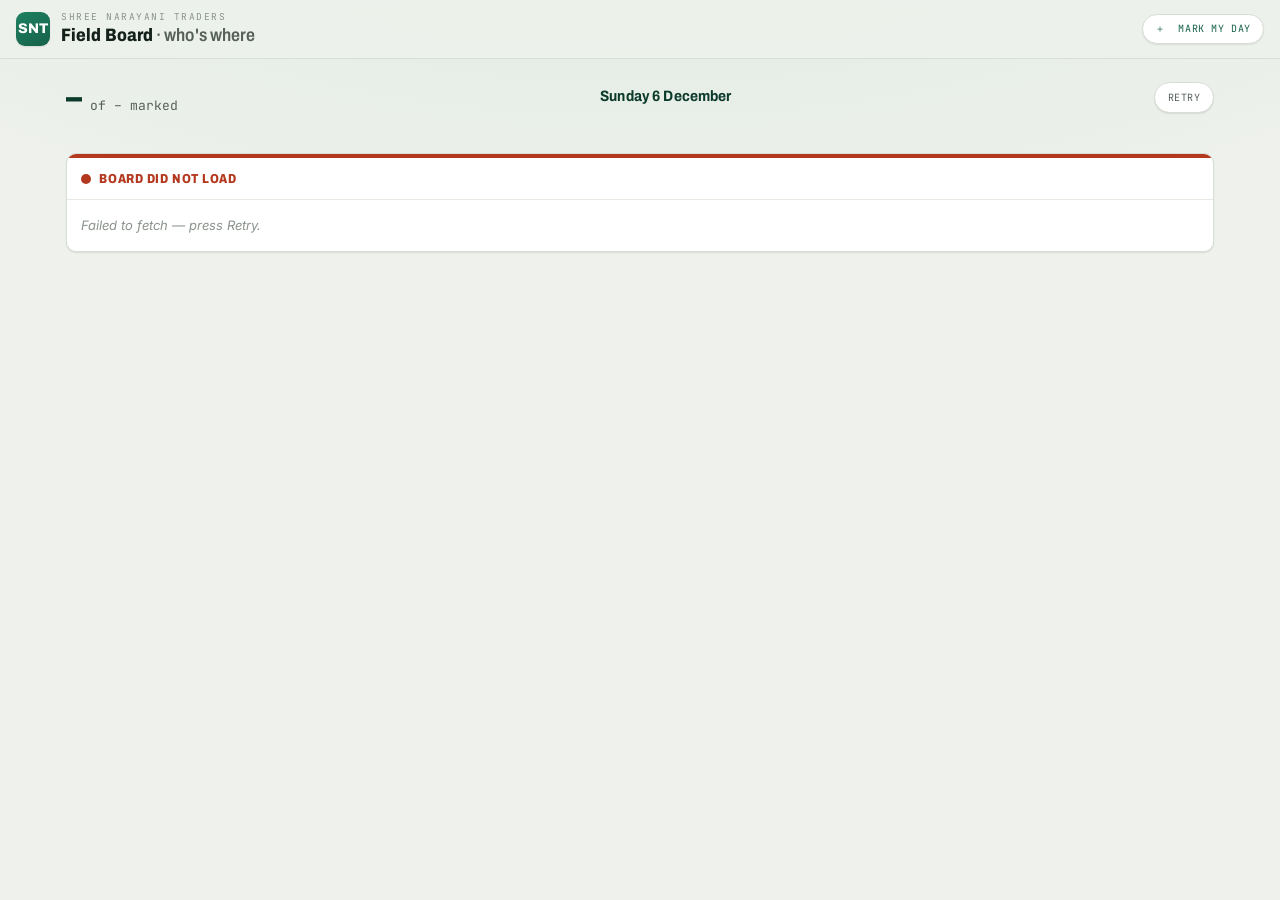
==== commit f2164706: "Add centered date on dashboard; cut load/save time Dashboard: - Show the date centred in the tally r" ====
--- a/dashboard.html
+++ b/dashboard.html
@@ -20,10 +20,7 @@
       <h1>Field Board <span>· who's where</span></h1>
     </div>
   </div>
-  <div style="display:flex;flex-direction:column;align-items:flex-end;gap:7px">
-    <div class="date" id="mastDate"></div>
-    <a class="pill" href="index.html">＋&nbsp; Mark my day</a>
-  </div>
+  <a class="pill" href="index.html">＋&nbsp; Mark my day</a>
 </header>
 
 <div class="tally">
@@ -31,8 +28,9 @@
     <strong class="big" id="cnt">–</strong>
     <span class="of" id="of">of – marked</span>
   </div>
+  <div class="board-date" id="boardDate"></div>
+  <button class="refresh" id="refreshBtn">Refresh</button>
   <div class="meter"><span class="bar"><i id="bar" style="width:0%"></i></span></div>
-  <button class="refresh" id="refreshBtn">Refresh</button>
 </div>
 
 <main class="board" id="board"></main>
@@ -41,7 +39,8 @@
 <script>
 (function () {
   const $ = (id) => document.getElementById(id);
-  $("mastDate").textContent = prettyDateIST();
+  const BOARD_CACHE = "snt_board_cache";
+  $("boardDate").textContent = prettyDateIST();
 
   function esc(s) {
     return String(s == null ? "" : s).replace(/[&<>"]/g, (c) =>
@@ -125,27 +124,59 @@
       '<div class="summary-grid">' + offHTML + unmarkedHTML + '</div>';
   }
 
+  // Paint the last board we saw the instant the page opens, so there's
+  // never a blank wait while the network catches up.
+  function paintFromCache() {
+    try {
+      const c = JSON.parse(localStorage.getItem(BOARD_CACHE) || "null");
+      if (c && c.date === todayIST() && Array.isArray(c.rows)) {
+        if (Array.isArray(c.mrs) && c.mrs.length) { MRS = c.mrs; MRS_SOURCE = "sheet"; }
+        render(c.rows);
+        return true;
+      }
+    } catch (e) {}
+    return false;
+  }
+
   async function load() {
     const b = $("refreshBtn");
-    b.textContent = "Loading…";
+    if (b.textContent !== "Retry") b.textContent = "Loading…";
     try {
-      await loadMaster();   // live MR list from the Master tab
-      const out = await apiFetch(API_URL + "?date=" + todayIST() + "&t=" + Date.now());
+      // One round-trip: MR list + today's rows together (backend ?board=1).
+      const out = await apiFetch(API_URL + "?board=1&date=" + todayIST() + "&t=" + Date.now());
       if (!out.ok) throw new Error(out.error || "load failed");
-      render(out.rows || []);
+
+      if (Array.isArray(out.mrs) && out.mrs.length) {
+        MRS = out.mrs; MRS_SOURCE = "sheet";
+        try { localStorage.setItem("snt_mrs", JSON.stringify(out.mrs)); } catch (e) {}
+      } else if (MRS_SOURCE !== "sheet") {
+        // Older backend that doesn't answer ?board=1 with a list — get it separately.
+        await loadMaster();
+      }
+
+      const rows = out.rows || [];
+      render(rows);
+      try {
+        localStorage.setItem(BOARD_CACHE, JSON.stringify({ date: todayIST(), rows: rows, mrs: MRS }));
+      } catch (e) {}
+
       b.textContent = MRS_SOURCE === "sheet" ? "Refresh" : "Refresh · old list";
       b.title = MRS_SOURCE === "sheet" ? "" :
         "Could not read the Master tab — showing the built-in MR list, which may be out of date.";
     } catch (e) {
       b.textContent = "Retry";
-      $("board").innerHTML =
-        '<div class="zones-grid"><section class="box unmarked" style="grid-column:1/-1">' +
-        '<header><h2>Board did not load</h2></header>' +
-        '<p class="empty">' + esc(e.message) + (e.apiConfig ? '.' : ' — press Retry.') + '</p></section></div>';
+      // Keep whatever is already on screen (cache); only show an error on a blank board.
+      if (!$("board").querySelector(".zones-grid")) {
+        $("board").innerHTML =
+          '<div class="zones-grid"><section class="box unmarked" style="grid-column:1/-1">' +
+          '<header><h2>Board did not load</h2></header>' +
+          '<p class="empty">' + esc(e.message) + (e.apiConfig ? '.' : ' — press Retry.') + '</p></section></div>';
+      }
     }
   }
 
   $("refreshBtn").addEventListener("click", load);
+  paintFromCache();
   load();
   setInterval(load, 60000);
 })();
--- a/style.css
+++ b/style.css
@@ -270,8 +270,13 @@
   font-size: 40px; line-height: 1; letter-spacing: -.02em; color: var(--brand-ink);
 }
 .tally .of { font-family: "JetBrains Mono", monospace; font-size: 13px; color: var(--ink-2); }
+.tally .board-date {
+  flex: 1 1 auto; text-align: center;
+  font-family: "Archivo", sans-serif; font-weight: 700; font-stretch: 90%;
+  font-size: 15px; letter-spacing: .01em; color: var(--brand-ink);
+}
 .tally .meter {
-  flex: 1 1 200px; min-width: 140px;
+  flex: 1 1 100%; order: 9; min-width: 140px;
 }
 .tally .bar {
   height: 10px; background: var(--paper-2); border-radius: 99px; overflow: hidden;
@@ -361,5 +366,6 @@
   .zones-grid, .summary-grid { grid-template-columns: 1fr; }
   .box.zone { min-height: 0; }
   .tally .big { font-size: 34px; }
+  .tally .board-date { flex-basis: 100%; order: 8; text-align: left; margin-top: 2px; }
 }
 @media (prefers-reduced-motion: reduce) { *, html { transition: none !important; scroll-behavior: auto; } }
